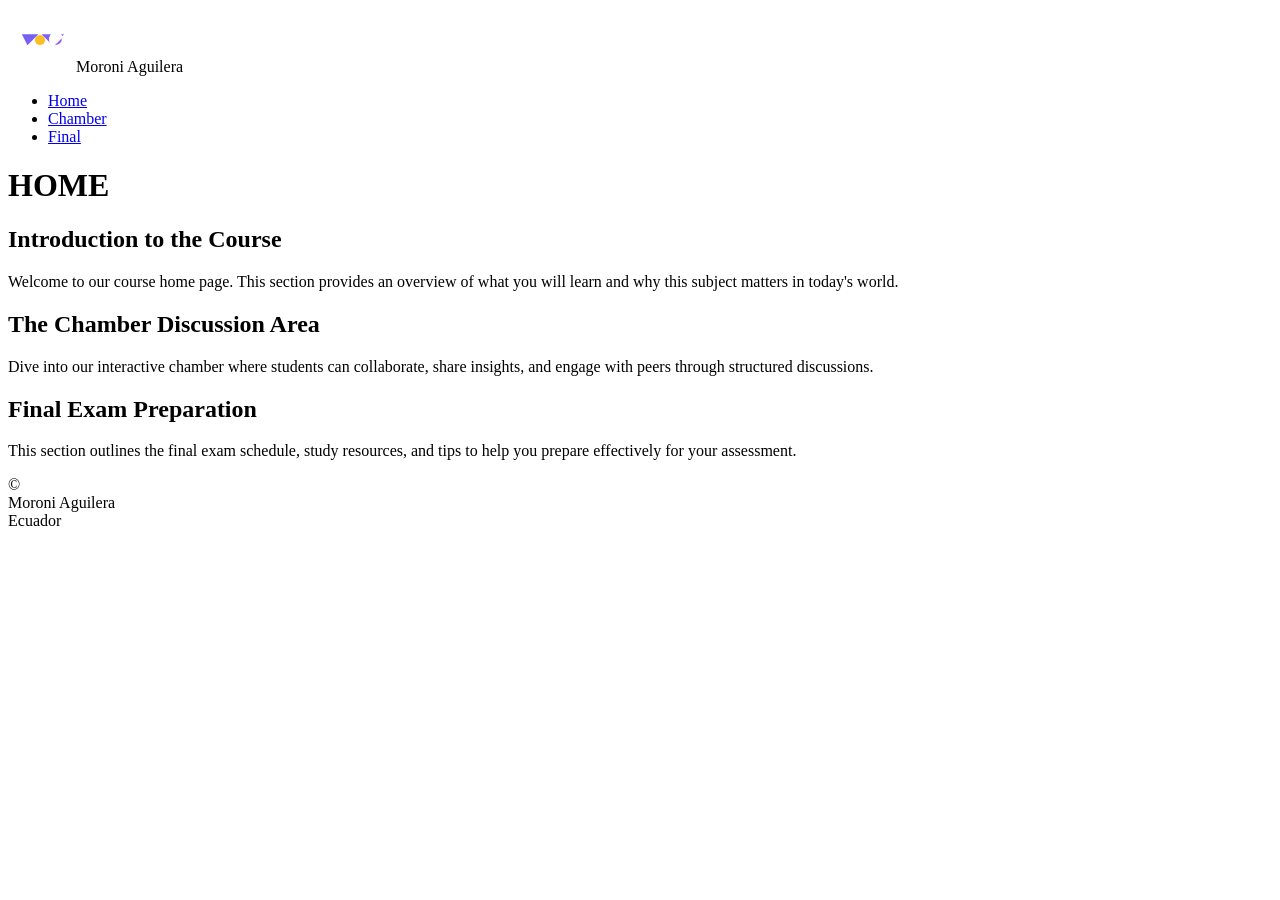
==== index.html @ eece7a8f "add logo and menu SVGs, update index.html with new structure and content" ====
<!DOCTYPE html>
<html lang="en">

<head>
    <meta charset="UTF-8">
    <title>Welcome to Our Website</title>
    <meta name="description"
        content="This assignment demonstrates your prerequisite knowledge by applying HTML, CSS, and JavaScript to the design and development of your course home page.">
    <meta name="author" content="Moroni Aguilera">
    <meta name="viewport" content="width=device-width, initial-scale=1.0">
    <link rel="stylesheet" href="styles/styles.css">
    <link rel="stylesheet" href="styles/styles-large.css">

    <script src="scripts/date.js"></script>
    <script src="scripts/course.js"></script>
    <script src="scripts/navigation.js"></script>
</head>

<body>
    <header role="banner">
        <img src="images/logo.svg" alt="logo" width="64" height="64">
        <span>Moroni Aguilera</span>
        <img src="images/menu.svg" alt="menu" width="64" height="64">
    </header>

    <nav aria-label="Main navigation" role="navigation">
        <ul>
            <li><a href="#">Home</a></li>
            <li><a href="#">Chamber</a></li>
            <li><a href="#">Final</a></li>
        </ul>
    </nav>

    <main role="main">
        <h1>HOME</h1>
        <section id="about" aria-labelledby="intro-heading">
            <h2 id="intro-heading">Introduction to the Course</h2>
            <p>Welcome to our course home page. This section provides an overview of what you will learn and why this
                subject matters in today's world.</p>
        </section>

        <section id="chamber" aria-labelledby="room-heading">
            <h2 id="room-heading">The Chamber Discussion Area</h2>
            <p>Dive into our interactive chamber where students can collaborate, share insights, and engage with peers
                through structured discussions.</p>
        </section>

        <section id="finals" aria-labelledby="exam-heading">
            <h2 id="exam-heading">Final Exam Preparation</h2>
            <p>This section outlines the final exam schedule, study resources, and tips to help you prepare effectively
                for your assessment.</p>
    </main>

    <footer role="contentinfo" aria-label="Footer information">
        <div class="social-links">
            <a href="https://github.com/MoroniAguilera" target="_blank" rel="noopener noreferrer"
                title="GitHub Repository"></a>
            <a href="https://www.linkedin.com/in/moroni-aguilera" target="_blank" rel="noopener noreferrer"
                title="LinkedIn Profile"></a>
            <a href="https://twitter.com/MoroniAguilera" target="_blank" rel="noopener noreferrer"
                title="Twitter/X Profile"></a>
        </div>

        <div class="footer-info">
            <span>&copy; &nbsp;<span id="currentyear"></span><br />
                Moroni Aguilera<br />
                Ecuador
            </span>
        </div>

    </footer>

</body>

</html>
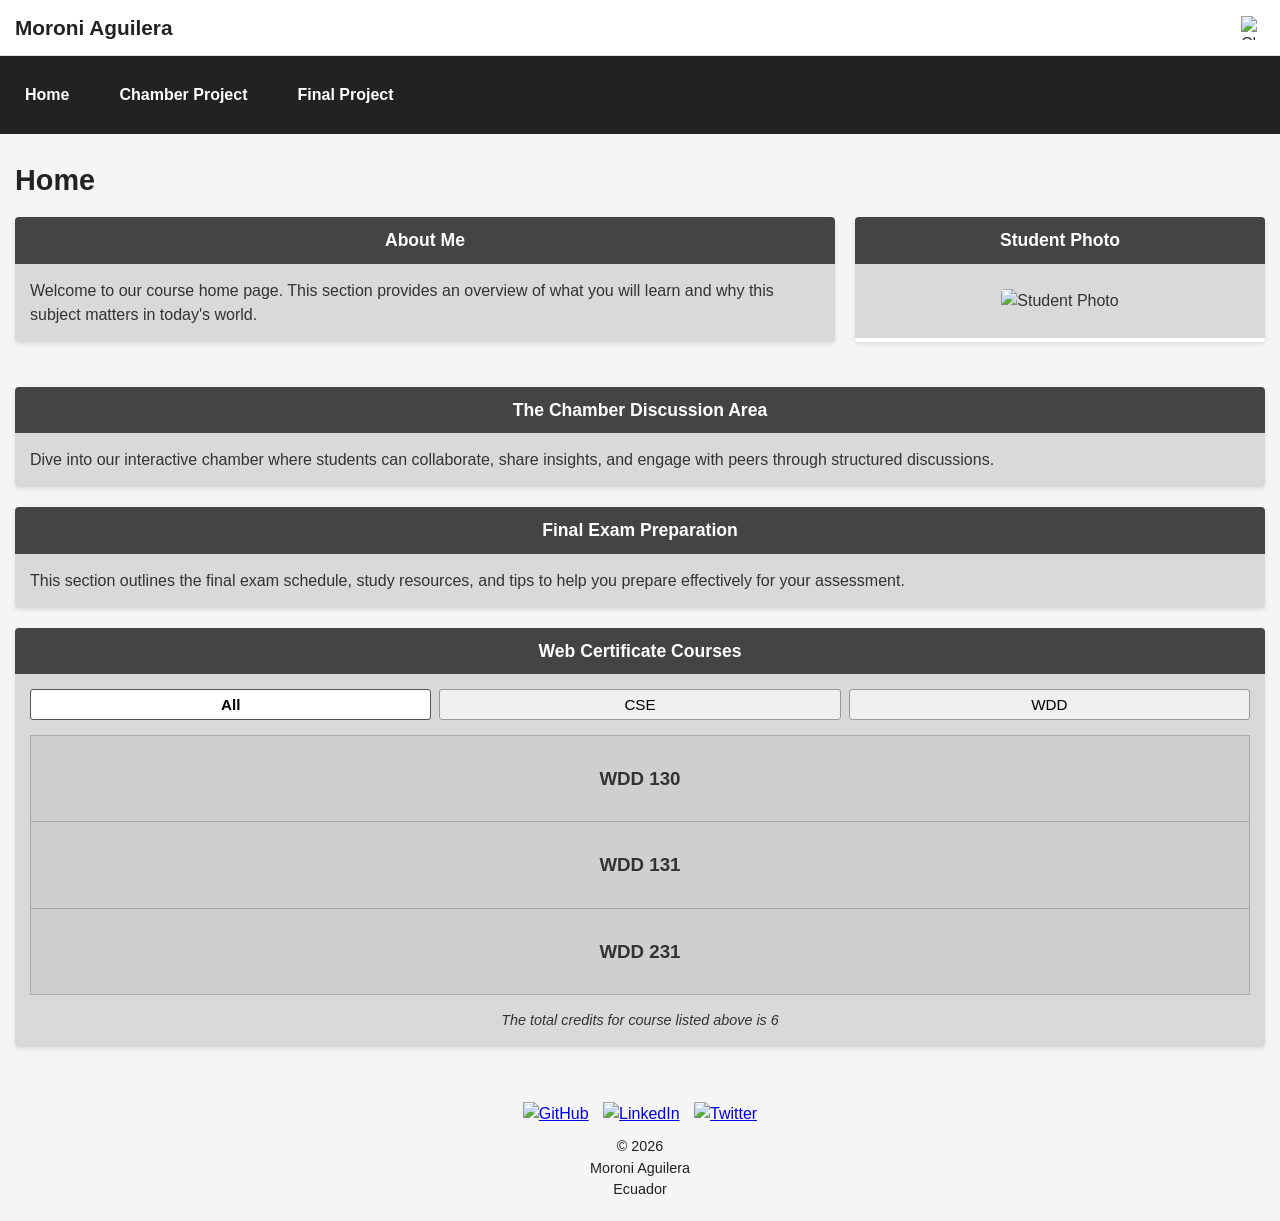
==== commit 0b2e8f11: "refactor index.html structure, enhance navigation and content sections, and add JavaScript for dynam" ====
--- a/index.html
+++ b/index.html
@@ -3,7 +3,7 @@
 
 <head>
     <meta charset="UTF-8">
-    <title>Welcome to Our Website</title>
+    <title>Site Name</title>
     <meta name="description"
         content="This assignment demonstrates your prerequisite knowledge by applying HTML, CSS, and JavaScript to the design and development of your course home page.">
     <meta name="author" content="Moroni Aguilera">
@@ -18,56 +18,89 @@
 
 <body>
     <header role="banner">
-        <img src="images/logo.svg" alt="logo" width="64" height="64">
-        <span>Moroni Aguilera</span>
-        <img src="images/menu.svg" alt="menu" width="64" height="64">
+        <div class="site-header">
+            <h1>Moroni Aguilera</h1>
+            <img src="images/close.svg" alt="Close" width="24" height="24" class="close-btn">
+        </div>
     </header>
 
     <nav aria-label="Main navigation" role="navigation">
         <ul>
             <li><a href="#">Home</a></li>
-            <li><a href="#">Chamber</a></li>
-            <li><a href="#">Final</a></li>
+            <li><a href="#">Chamber Project</a></li>
+            <li><a href="#">Final Project</a></li>
         </ul>
     </nav>
 
     <main role="main">
-        <h1>HOME</h1>
-        <section id="about" aria-labelledby="intro-heading">
-            <h2 id="intro-heading">Introduction to the Course</h2>
-            <p>Welcome to our course home page. This section provides an overview of what you will learn and why this
-                subject matters in today's world.</p>
+        <section id="home" aria-labelledby="home-heading">
+            <h1 id="home-heading">Home</h1>
+            <div class="content-grid">
+                <section id="about" aria-labelledby="about-heading">
+                    <h2 id="about-heading">About Me</h2>
+                    <p>Welcome to our course home page. This section provides an overview of what you will learn and why this subject matters in today's world.</p>
+                </section>
+
+                <section id="student-photo" aria-labelledby="photo-heading">
+                    <h2 id="photo-heading">Student Photo</h2>
+                    <div class="photo-container">
+                        <img src="images/student-photo.jpg" alt="Student Photo" width="300" height="300">
+                    </div>
+                </section>
+            </div>
+
+            <section id="chamber" aria-labelledby="room-heading">
+                <h2 id="room-heading">The Chamber Discussion Area</h2>
+                <p>Dive into our interactive chamber where students can collaborate, share insights, and engage with peers through structured discussions.</p>
+            </section>
+
+            <section id="finals" aria-labelledby="exam-heading">
+                <h2 id="exam-heading">Final Exam Preparation</h2>
+                <p>This section outlines the final exam schedule, study resources, and tips to help you prepare effectively for your assessment.</p>
+            </section>
         </section>
 
-        <section id="chamber" aria-labelledby="room-heading">
-            <h2 id="room-heading">The Chamber Discussion Area</h2>
-            <p>Dive into our interactive chamber where students can collaborate, share insights, and engage with peers
-                through structured discussions.</p>
+        <section id="courses" aria-labelledby="courses-heading">
+            <h2 id="courses-heading">Web Certificate Courses</h2>
+            <div class="course-filters">
+                <button class="filter-btn active">All</button>
+                <button class="filter-btn">CSE</button>
+                <button class="filter-btn">WDD</button>
+            </div>
+            <div class="course-list">
+                <div class="course-item">
+                    <h3>WDD 130</h3>
+                </div>
+                <div class="course-item">
+                    <h3>WDD 131</h3>
+                </div>
+                <div class="course-item">
+                    <h3>WDD 231</h3>
+                </div>
+            </div>
+            <p class="credits-info">The total credits for course listed above is 6</p>
         </section>
-
-        <section id="finals" aria-labelledby="exam-heading">
-            <h2 id="exam-heading">Final Exam Preparation</h2>
-            <p>This section outlines the final exam schedule, study resources, and tips to help you prepare effectively
-                for your assessment.</p>
     </main>
 
     <footer role="contentinfo" aria-label="Footer information">
         <div class="social-links">
-            <a href="https://github.com/MoroniAguilera" target="_blank" rel="noopener noreferrer"
-                title="GitHub Repository"></a>
-            <a href="https://www.linkedin.com/in/moroni-aguilera" target="_blank" rel="noopener noreferrer"
-                title="LinkedIn Profile"></a>
-            <a href="https://twitter.com/MoroniAguilera" target="_blank" rel="noopener noreferrer"
-                title="Twitter/X Profile"></a>
+            <a href="https://github.com/MoroniAguilera" target="_blank" rel="noopener noreferrer" title="GitHub Repository">
+                <img src="images/github.svg" alt="GitHub" width="24" height="24">
+            </a>
+            <a href="https://www.linkedin.com/in/moroni-aguilera" target="_blank" rel="noopener noreferrer" title="LinkedIn Profile">
+                <img src="images/linkedin.svg" alt="LinkedIn" width="24" height="24">
+            </a>
+            <a href="https://twitter.com/MoroniAguilera" target="_blank" rel="noopener noreferrer" title="Twitter/X Profile">
+                <img src="images/twitter.svg" alt="Twitter" width="24" height="24">
+            </a>
         </div>
 
         <div class="footer-info">
-            <span>&copy; &nbsp;<span id="currentyear"></span><br />
+            <span>&copy; <span id="currentyear"></span><br />
                 Moroni Aguilera<br />
                 Ecuador
             </span>
         </div>
-
     </footer>
 
 </body>
--- a/styles/styles.css
+++ b/styles/styles.css
@@ -0,0 +1,215 @@
+/* ===== Base / Mobile Styles ===== */
+* {
+    box-sizing: border-box;
+}
+
+body {
+    font-family: 'Arial', sans-serif;
+    margin: 0;
+    padding: 0;
+    color: #333;
+    line-height: 1.5;
+    background-color: #f5f5f5;
+}
+
+/* ===== Header ===== */
+.site-header {
+    background-color: #fff;
+    color: #333;
+    padding: 12px 15px;
+    display: flex;
+    justify-content: space-between;
+    align-items: center;
+    border-bottom: 1px solid #ddd;
+}
+
+.site-header h1 {
+    margin: 0;
+    font-size: 1.3rem;
+    font-weight: bold;
+    color: #222;
+}
+
+.close-btn {
+    cursor: pointer;
+    display: block;
+}
+
+/* ===== Navigation ===== */
+nav ul {
+    list-style: none;
+    padding: 0;
+    margin: 0;
+    background-color: #222;
+    display: flex;
+    flex-direction: column;
+}
+
+nav ul li {
+    text-align: left;
+    padding: 0;
+}
+
+nav ul li a {
+    color: white;
+    text-decoration: none;
+    display: block;
+    padding: 12px 15px;
+    font-weight: bold;
+}
+
+nav ul li a:hover {
+    background-color: #444;
+    text-decoration: underline;
+}
+
+/* ===== Main ===== */
+main {
+    padding: 15px;
+}
+
+main h1 {
+    font-size: 1.8rem;
+    margin: 10px 0 15px;
+    color: #222;
+}
+
+/* ===== Content Grid (single column on mobile) ===== */
+.content-grid {
+    display: grid;
+    grid-template-columns: 1fr;
+    gap: 20px;
+    margin-bottom: 25px;
+}
+
+/* ===== Section Cards ===== */
+#about,
+#student-photo,
+#chamber,
+#finals,
+#courses {
+    background-color: #fff;
+    padding: 0;
+    border-radius: 4px;
+    box-shadow: 0 2px 4px rgba(0, 0, 0, 0.1);
+    margin-bottom: 20px;
+    overflow: hidden;
+}
+
+#about h2,
+#student-photo h2,
+#chamber h2,
+#finals h2,
+#courses h2 {
+    background-color: #444;
+    color: #fff;
+    margin: 0;
+    padding: 10px 15px;
+    text-align: center;
+    font-size: 1.1rem;
+}
+
+#about p,
+#chamber p,
+#finals p {
+    padding: 15px;
+    margin: 0;
+    background-color: #d9d9d9;
+}
+
+/* ===== Photo ===== */
+.photo-container {
+    text-align: center;
+    padding: 25px;
+    background-color: #d9d9d9;
+}
+
+.photo-container img {
+    max-width: 100%;
+    height: auto;
+    border-radius: 4px;
+}
+
+/* ===== Course Filters ===== */
+.course-filters {
+    display: flex;
+    gap: 8px;
+    padding: 15px 15px 0;
+    flex-wrap: wrap;
+    background-color: #d9d9d9;
+}
+
+.filter-btn {
+    padding: 6px 14px;
+    background-color: #f0f0f0;
+    border: 1px solid #999;
+    border-radius: 3px;
+    cursor: pointer;
+    font-size: 0.95rem;
+    flex: 1;
+    min-width: 60px;
+}
+
+.filter-btn.active {
+    background-color: #fff;
+    border-color: #555;
+    font-weight: bold;
+}
+
+/* ===== Course List ===== */
+.course-list {
+    display: flex;
+    flex-direction: column;
+    gap: 0;
+    padding: 15px;
+    background-color: #d9d9d9;
+}
+
+.course-item {
+    padding: 10px;
+    background-color: #cfcfcf;
+    border: 1px solid #aaa;
+    text-align: center;
+    font-weight: 500;
+}
+
+.course-item:not(:last-child) {
+    border-bottom: none;
+}
+
+.credits-info {
+    padding: 0 15px 15px;
+    margin: 0;
+    font-style: italic;
+    color: #333;
+    font-size: 0.9rem;
+    text-align: center;
+    background-color: #d9d9d9;
+}
+
+/* ===== Footer ===== */
+footer {
+    background-color: #f5f5f5;
+    color: #333;
+    padding: 20px 15px;
+    text-align: center;
+}
+
+.social-links {
+    margin-bottom: 10px;
+}
+
+.social-links a {
+    display: inline-block;
+    margin: 0 5px;
+}
+
+.social-links img {
+    width: 32px;
+    height: 32px;
+}
+
+.footer-info {
+    font-size: 0.9rem;
+    color: #222;
+}
--- a/styles/styles-large.css
+++ b/styles/styles-large.css
@@ -0,0 +1,14 @@
+/* Large Screen Styles */
+@media (min-width: 768px) {
+    .content-grid {
+        grid-template-columns: 2fr 1fr;
+    }
+
+    nav ul {
+        flex-direction: row;
+    }
+
+    nav ul li {
+        padding: 15px 10px;
+    }
+}
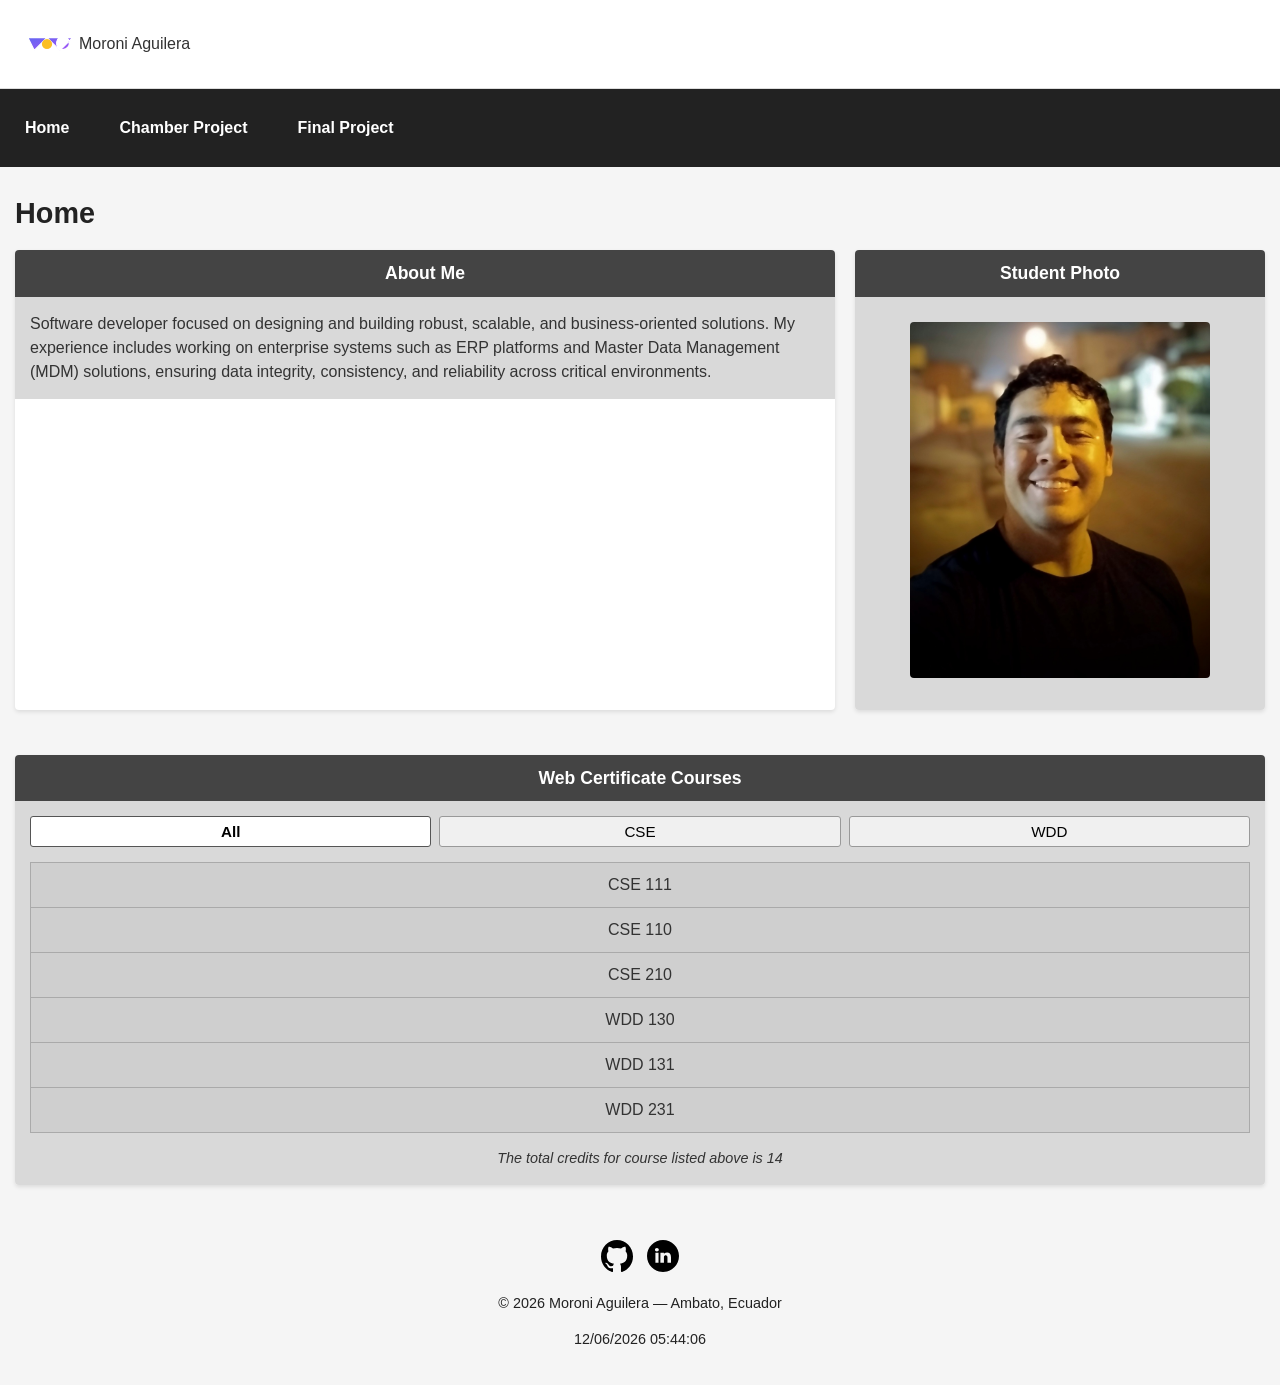
==== commit 8fdce9a2: "final changes" ====
--- a/index.html
+++ b/index.html
@@ -11,16 +11,17 @@
     <link rel="stylesheet" href="styles/styles.css">
     <link rel="stylesheet" href="styles/styles-large.css">
 
-    <script src="scripts/date.js"></script>
-    <script src="scripts/course.js"></script>
-    <script src="scripts/navigation.js"></script>
+    <script src="scripts/date.js" defer></script>
+    <script src="scripts/course.js" defer></script>
+    <script src="scripts/navigation.js" defer></script>
 </head>
 
 <body>
     <header role="banner">
         <div class="site-header">
-            <h1>Moroni Aguilera</h1>
-            <img src="images/close.svg" alt="Close" width="24" height="24" class="close-btn">
+            <img src="images/logo.svg" alt="logo" width="64" height="64">
+            <span>Moroni Aguilera</span>
+            <img id="menu-btn" src="images/menu.svg" alt="Menu" width="24" height="24" class="close-btn">
         </div>
     </header>
 
@@ -38,26 +39,21 @@
             <div class="content-grid">
                 <section id="about" aria-labelledby="about-heading">
                     <h2 id="about-heading">About Me</h2>
-                    <p>Welcome to our course home page. This section provides an overview of what you will learn and why this subject matters in today's world.</p>
+                    <p>Software developer focused on designing and building robust, scalable, and business-oriented
+                        solutions.
+                        My experience includes working on enterprise systems such as ERP platforms and Master Data
+                        Management (MDM) solutions, ensuring data integrity, consistency, and reliability across
+                        critical environments.</p>
                 </section>
 
                 <section id="student-photo" aria-labelledby="photo-heading">
                     <h2 id="photo-heading">Student Photo</h2>
                     <div class="photo-container">
-                        <img src="images/student-photo.jpg" alt="Student Photo" width="300" height="300">
+                        <img src="images/profile.jpg" alt="Student Photo" width="300" height="300">
                     </div>
                 </section>
             </div>
 
-            <section id="chamber" aria-labelledby="room-heading">
-                <h2 id="room-heading">The Chamber Discussion Area</h2>
-                <p>Dive into our interactive chamber where students can collaborate, share insights, and engage with peers through structured discussions.</p>
-            </section>
-
-            <section id="finals" aria-labelledby="exam-heading">
-                <h2 id="exam-heading">Final Exam Preparation</h2>
-                <p>This section outlines the final exam schedule, study resources, and tips to help you prepare effectively for your assessment.</p>
-            </section>
         </section>
 
         <section id="courses" aria-labelledby="courses-heading">
@@ -68,15 +64,7 @@
                 <button class="filter-btn">WDD</button>
             </div>
             <div class="course-list">
-                <div class="course-item">
-                    <h3>WDD 130</h3>
-                </div>
-                <div class="course-item">
-                    <h3>WDD 131</h3>
-                </div>
-                <div class="course-item">
-                    <h3>WDD 231</h3>
-                </div>
+
             </div>
             <p class="credits-info">The total credits for course listed above is 6</p>
         </section>
@@ -84,22 +72,23 @@
 
     <footer role="contentinfo" aria-label="Footer information">
         <div class="social-links">
-            <a href="https://github.com/MoroniAguilera" target="_blank" rel="noopener noreferrer" title="GitHub Repository">
+            <a href="https://github.com/moroniag" target="_blank" rel="noopener noreferrer"
+                title="GitHub Repository">
                 <img src="images/github.svg" alt="GitHub" width="24" height="24">
             </a>
-            <a href="https://www.linkedin.com/in/moroni-aguilera" target="_blank" rel="noopener noreferrer" title="LinkedIn Profile">
+            <a href="https://www.linkedin.com/in/moroni-aguilera" target="_blank" rel="noopener noreferrer"
+                title="LinkedIn Profile">
                 <img src="images/linkedin.svg" alt="LinkedIn" width="24" height="24">
             </a>
-            <a href="https://twitter.com/MoroniAguilera" target="_blank" rel="noopener noreferrer" title="Twitter/X Profile">
-                <img src="images/twitter.svg" alt="Twitter" width="24" height="24">
-            </a>
+           
         </div>
 
         <div class="footer-info">
-            <span>&copy; <span id="currentyear"></span><br />
-                Moroni Aguilera<br />
-                Ecuador
-            </span>
+            <p>
+                &copy; <span id="currentyear"></span>
+                Moroni Aguilera — Ambato, Ecuador
+            </p>
+            <p id="lastModified"></p>
         </div>
     </footer>
 
--- a/styles/styles.css
+++ b/styles/styles.css
@@ -36,6 +36,14 @@
 }
 
 /* ===== Navigation ===== */
+nav {
+    display: none;
+}
+
+nav.open {
+    display: block;
+}
+
 nav ul {
     list-style: none;
     padding: 0;
--- a/styles/styles-large.css
+++ b/styles/styles-large.css
@@ -2,6 +2,10 @@
 @media (min-width: 768px) {
     .content-grid {
         grid-template-columns: 2fr 1fr;
+    }
+
+    nav {
+        display: block;
     }
 
     nav ul {
@@ -11,4 +15,16 @@
     nav ul li {
         padding: 15px 10px;
     }
+}
+
+@media (min-width: 900px) {
+    .close-btn {
+        display: none;
+    }
+
+    .site-header {
+
+        justify-content: left;
+
+    }
 }
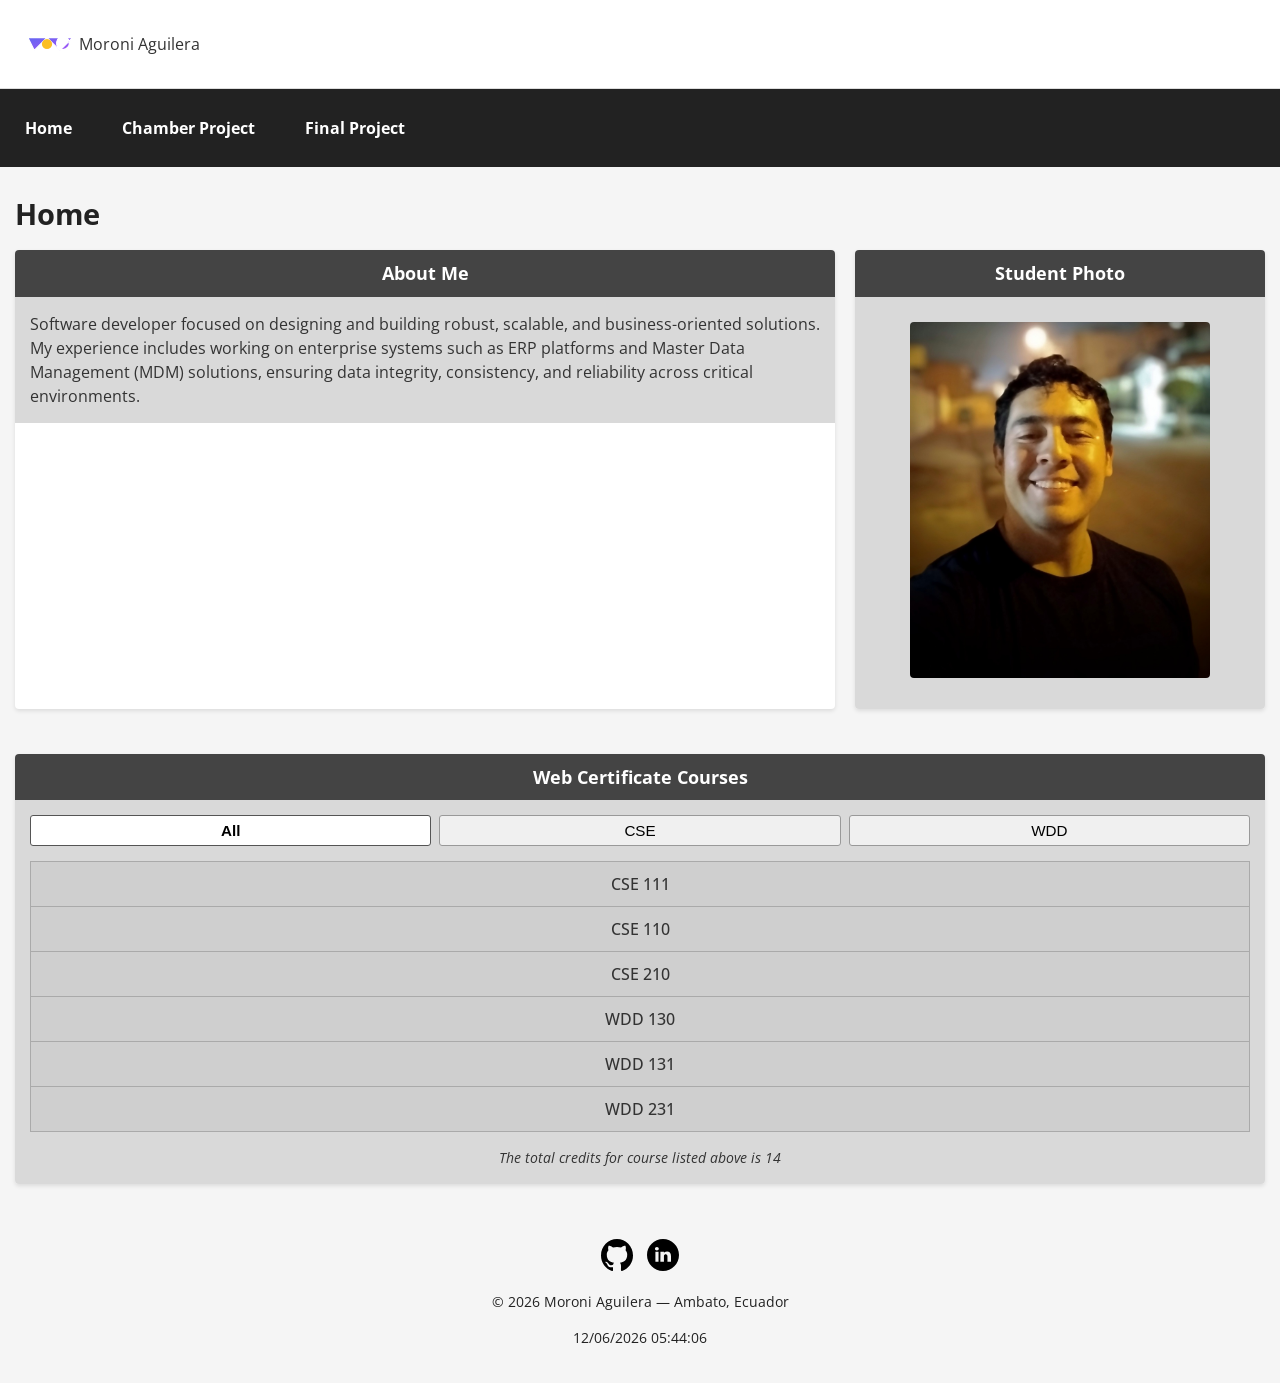
==== commit 52630d65: "optimize font loading by adding preload and noscript links for 'Open Sans'; enhance image loading pr" ====
--- a/index.html
+++ b/index.html
@@ -8,8 +8,18 @@
         content="This assignment demonstrates your prerequisite knowledge by applying HTML, CSS, and JavaScript to the design and development of your course home page.">
     <meta name="author" content="Moroni Aguilera">
     <meta name="viewport" content="width=device-width, initial-scale=1.0">
+
+    <link rel="preconnect" href="https://fonts.googleapis.com">
+    <link rel="preconnect" href="https://fonts.gstatic.com" crossorigin>
+    <link rel="preload" as="style"
+        href="https://fonts.googleapis.com/css2?family=Open+Sans:wght@400;600;700&display=swap">
+    <link href="https://fonts.googleapis.com/css2?family=Open+Sans:wght@400;600;700&display=swap" rel="stylesheet"
+        media="print" onload="this.media='all'">
+    <noscript>
+        <link href="https://fonts.googleapis.com/css2?family=Open+Sans:wght@400;600;700&display=swap" rel="stylesheet">
+    </noscript>
     <link rel="stylesheet" href="styles/styles.css">
-    <link rel="stylesheet" href="styles/styles-large.css">
+    <link rel="stylesheet" href="styles/styles-large.css" media="(min-width: 38rem)">
 
     <script src="scripts/date.js" defer></script>
     <script src="scripts/course.js" defer></script>
@@ -49,7 +59,7 @@
                 <section id="student-photo" aria-labelledby="photo-heading">
                     <h2 id="photo-heading">Student Photo</h2>
                     <div class="photo-container">
-                        <img src="images/profile.jpg" alt="Student Photo" width="300" height="300">
+                        <img src="images/profile.jpg" alt="Student Photo" width="300" height="300" fetchpriority="high">
                     </div>
                 </section>
             </div>
--- a/styles/styles.css
+++ b/styles/styles.css
@@ -4,7 +4,7 @@
 }
 
 body {
-    font-family: 'Arial', sans-serif;
+    font-family: 'Open Sans', 'Arial', sans-serif;
     margin: 0;
     padding: 0;
     color: #333;
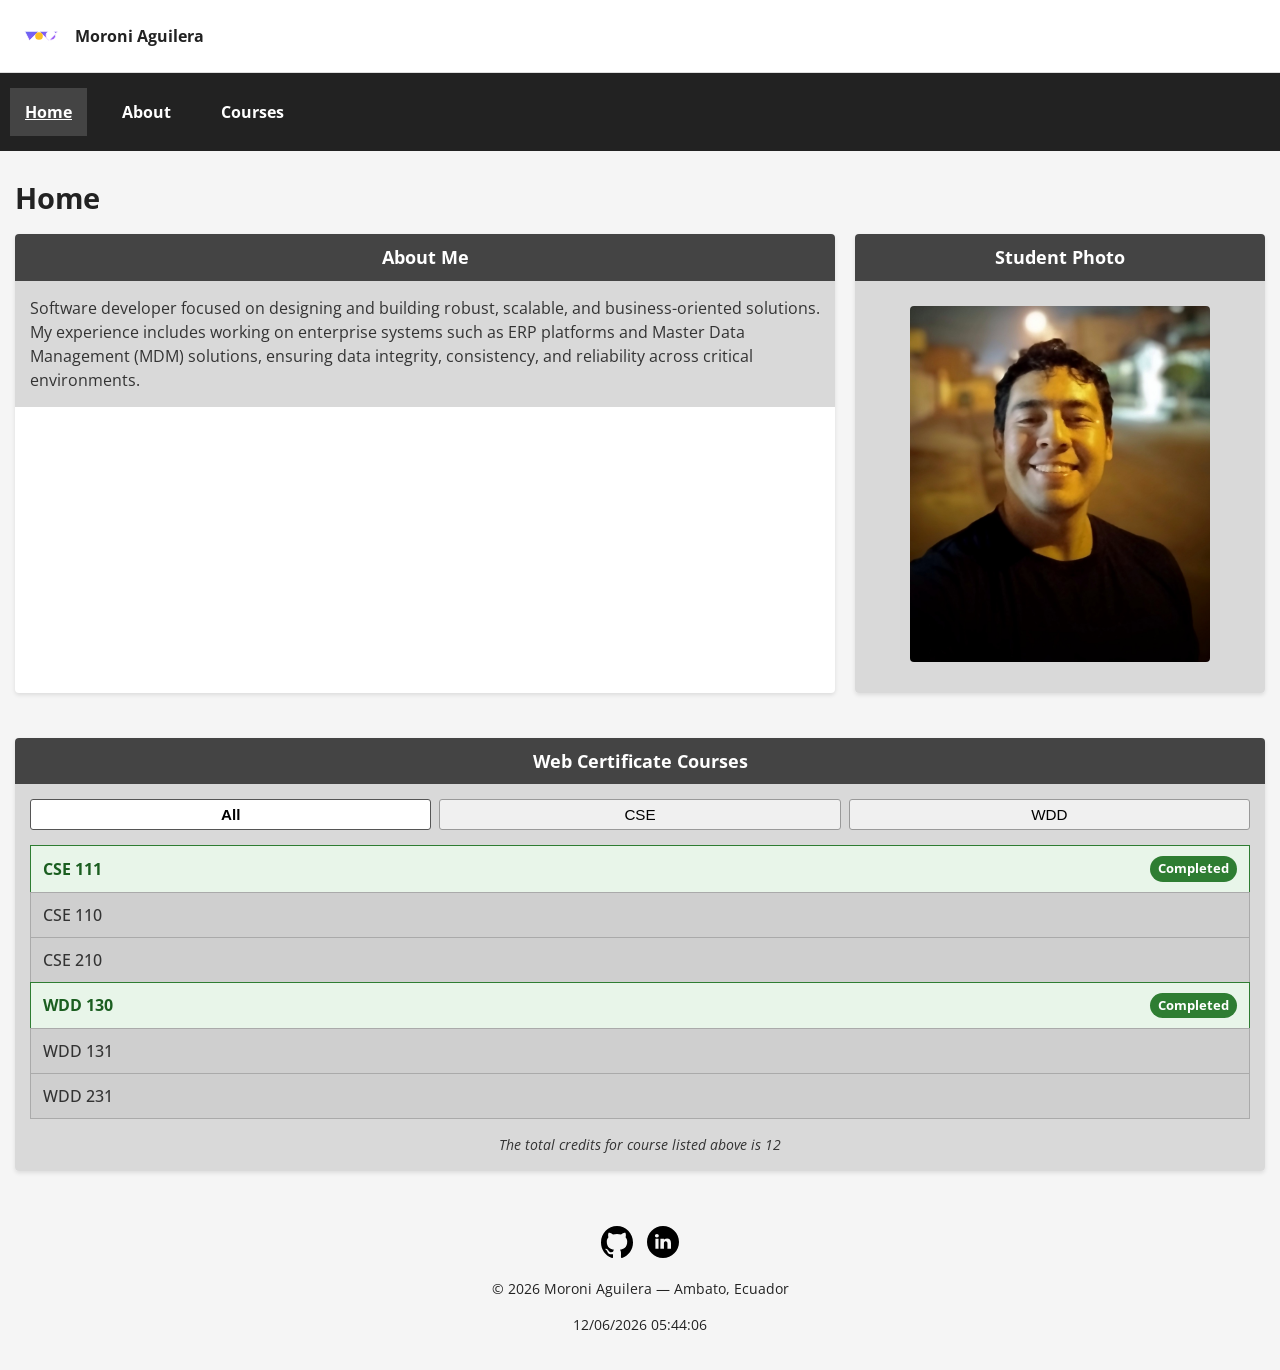
==== commit 5e0b5d3c: "refactor: update page title and enhance navigation structure; improve course data with credits and c" ====
--- a/index.html
+++ b/index.html
@@ -3,7 +3,7 @@
 
 <head>
     <meta charset="UTF-8">
-    <title>Site Name</title>
+    <title>Moroni Aguilera | WDD231 Home</title>
     <meta name="description"
         content="This assignment demonstrates your prerequisite knowledge by applying HTML, CSS, and JavaScript to the design and development of your course home page.">
     <meta name="author" content="Moroni Aguilera">
@@ -29,17 +29,23 @@
 <body>
     <header role="banner">
         <div class="site-header">
-            <img src="images/logo.svg" alt="logo" width="64" height="64">
-            <span>Moroni Aguilera</span>
-            <img id="menu-btn" src="images/menu.svg" alt="Menu" width="24" height="24" class="close-btn">
+            <a href="#home" class="site-brand">
+                <img src="images/logo.svg" alt="logo" width="64" height="64">
+                <span>Moroni Aguilera</span>
+            </a>
+            <button id="menu-btn" class="menu-btn" type="button" aria-label="Toggle navigation" aria-expanded="false" aria-controls="primary-nav">
+                <span></span>
+                <span></span>
+                <span></span>
+            </button>
         </div>
     </header>
 
-    <nav aria-label="Main navigation" role="navigation">
+    <nav id="primary-nav" aria-label="Main navigation" role="navigation">
         <ul>
-            <li><a href="#">Home</a></li>
-            <li><a href="#">Chamber Project</a></li>
-            <li><a href="#">Final Project</a></li>
+            <li><a href="#home" class="nav-link active" aria-current="page">Home</a></li>
+            <li><a href="#about" class="nav-link">About</a></li>
+            <li><a href="#courses" class="nav-link">Courses</a></li>
         </ul>
     </nav>
 
--- a/styles/styles.css
+++ b/styles/styles.css
@@ -10,6 +10,7 @@
     color: #333;
     line-height: 1.5;
     background-color: #f5f5f5;
+    overflow-x: hidden;
 }
 
 /* ===== Header ===== */
@@ -23,16 +24,48 @@
     border-bottom: 1px solid #ddd;
 }
 
-.site-header h1 {
-    margin: 0;
-    font-size: 1.3rem;
-    font-weight: bold;
+.site-brand {
+    display: flex;
+    align-items: center;
+    gap: 0.75rem;
     color: #222;
-}
-
-.close-btn {
+    text-decoration: none;
+    font-weight: 700;
+}
+
+.site-brand img {
+    width: 48px;
+    height: 48px;
+}
+
+.menu-btn {
+    background: transparent;
+    border: 0;
     cursor: pointer;
+    display: flex;
+    flex-direction: column;
+    gap: 4px;
+    padding: 4px;
+}
+
+.menu-btn span {
     display: block;
+    width: 24px;
+    height: 2px;
+    background-color: #222;
+    transition: transform 0.2s ease, opacity 0.2s ease;
+}
+
+.menu-btn.open span:nth-child(1) {
+    transform: translateY(6px) rotate(45deg);
+}
+
+.menu-btn.open span:nth-child(2) {
+    opacity: 0;
+}
+
+.menu-btn.open span:nth-child(3) {
+    transform: translateY(-6px) rotate(-45deg);
 }
 
 /* ===== Navigation ===== */
@@ -66,7 +99,8 @@
     font-weight: bold;
 }
 
-nav ul li a:hover {
+nav ul li a:hover,
+nav ul li a.active {
     background-color: #444;
     text-decoration: underline;
 }
@@ -80,6 +114,10 @@
     font-size: 1.8rem;
     margin: 10px 0 15px;
     color: #222;
+}
+
+section[id] {
+    scroll-margin-top: 5rem;
 }
 
 /* ===== Content Grid (single column on mobile) ===== */
@@ -174,15 +212,33 @@
 }
 
 .course-item {
-    padding: 10px;
+    padding: 10px 12px;
     background-color: #cfcfcf;
     border: 1px solid #aaa;
-    text-align: center;
+    display: flex;
+    justify-content: space-between;
+    align-items: center;
+    gap: 0.75rem;
     font-weight: 500;
 }
 
 .course-item:not(:last-child) {
     border-bottom: none;
+}
+
+.course-item.completed {
+    background-color: #e8f5e9;
+    border-color: #2e7d32;
+    color: #1b5e20;
+    font-weight: 700;
+}
+
+.course-status {
+    font-size: 0.8rem;
+    background-color: #2e7d32;
+    color: #fff;
+    padding: 0.2rem 0.5rem;
+    border-radius: 999px;
 }
 
 .credits-info {
--- a/styles/styles-large.css
+++ b/styles/styles-large.css
@@ -18,13 +18,11 @@
 }
 
 @media (min-width: 900px) {
-    .close-btn {
+    .menu-btn {
         display: none;
     }
 
     .site-header {
-
         justify-content: left;
-
     }
 }
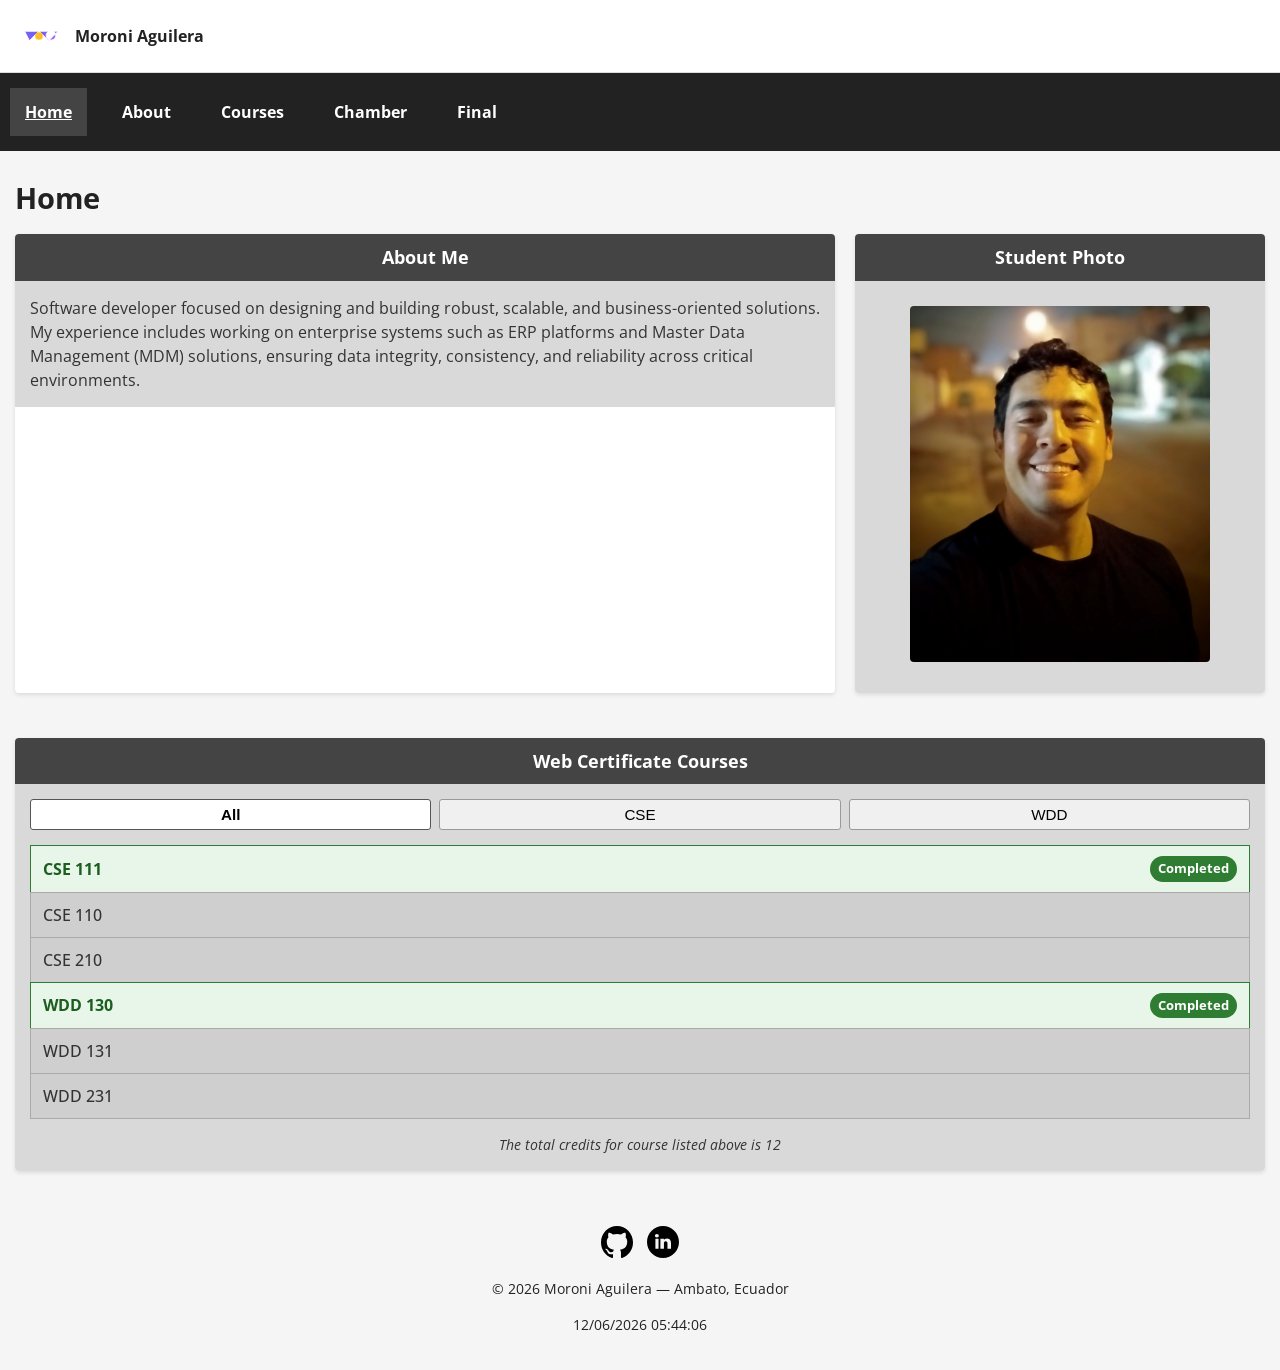
==== commit f7f78f0e: "Add initial files for Pedal & Pivot Community Club website - Created index.html for the homepage wit" ====
--- a/index.html
+++ b/index.html
@@ -33,7 +33,8 @@
                 <img src="images/logo.svg" alt="logo" width="64" height="64">
                 <span>Moroni Aguilera</span>
             </a>
-            <button id="menu-btn" class="menu-btn" type="button" aria-label="Toggle navigation" aria-expanded="false" aria-controls="primary-nav">
+            <button id="menu-btn" class="menu-btn" type="button" aria-label="Toggle navigation" aria-expanded="false"
+                aria-controls="primary-nav">
                 <span></span>
                 <span></span>
                 <span></span>
@@ -46,6 +47,8 @@
             <li><a href="#home" class="nav-link active" aria-current="page">Home</a></li>
             <li><a href="#about" class="nav-link">About</a></li>
             <li><a href="#courses" class="nav-link">Courses</a></li>
+            <li><a href="chamber/index.html" class="nav-link">Chamber</a></li>
+            <li><a href="finalproject/index.html" class="nav-link">Final</a></li>
         </ul>
     </nav>
 
@@ -88,15 +91,14 @@
 
     <footer role="contentinfo" aria-label="Footer information">
         <div class="social-links">
-            <a href="https://github.com/moroniag" target="_blank" rel="noopener noreferrer"
-                title="GitHub Repository">
+            <a href="https://github.com/moroniag" target="_blank" rel="noopener noreferrer" title="GitHub Repository">
                 <img src="images/github.svg" alt="GitHub" width="24" height="24">
             </a>
             <a href="https://www.linkedin.com/in/moroni-aguilera" target="_blank" rel="noopener noreferrer"
                 title="LinkedIn Profile">
                 <img src="images/linkedin.svg" alt="LinkedIn" width="24" height="24">
             </a>
-           
+
         </div>
 
         <div class="footer-info">
